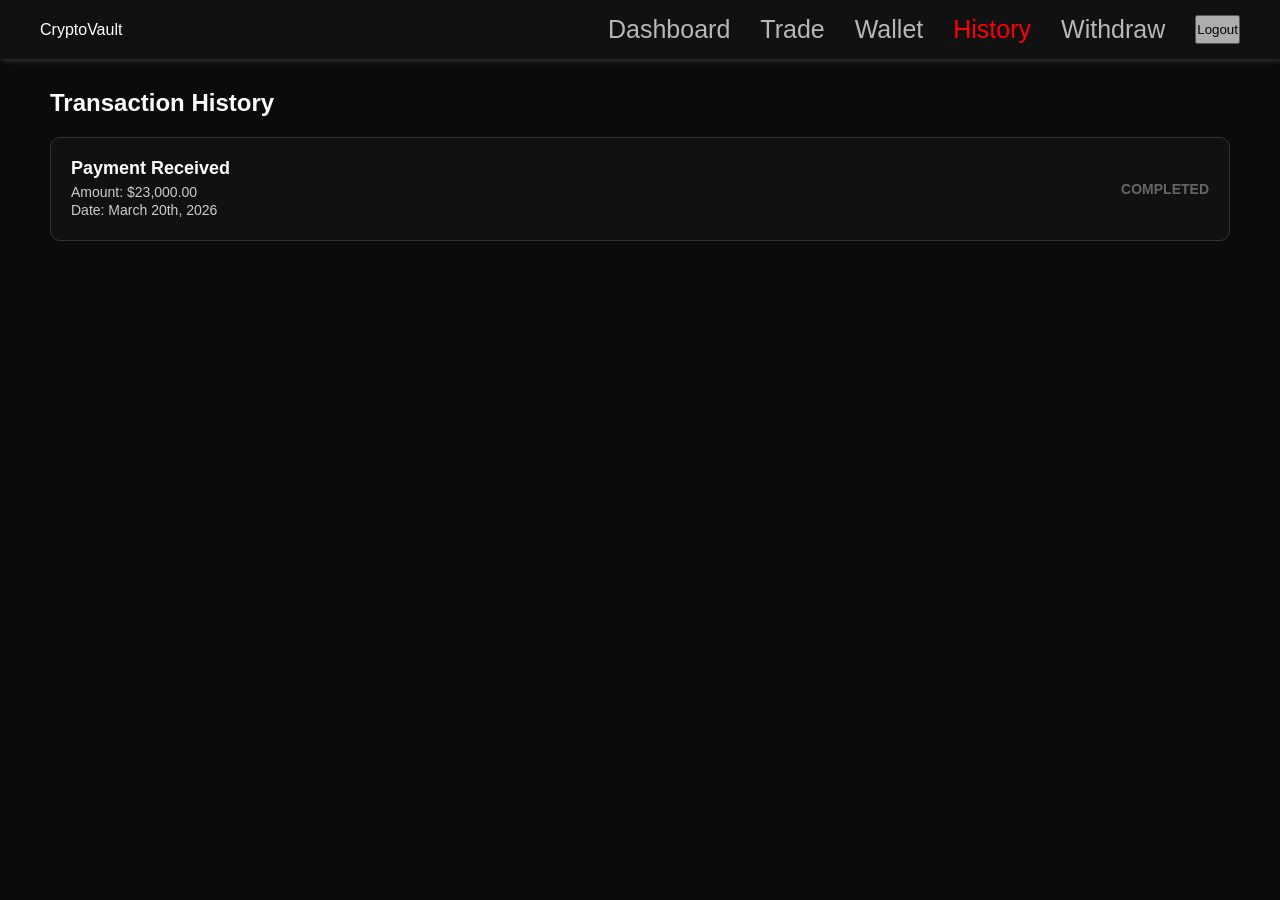
==== history.html @ 6b080a94 "Upload" ====
<!DOCTYPE html>
<html lang="en">
<head>
    <meta charset="UTF-8">
    <meta name="viewport" content="width=device-width, initial-scale=1.0">
    <title>Transaction History</title>
    <link rel="stylesheet" href="style.css">
</head>
<body class="dashboard-body">
    <!-- NAVBAR -->
    <nav class="navbar">
        <div class="logo">CryptoVault
        </div>
        <input type="checkbox" id="sidebar-active">
      <label id="overlay" for="sidebar-active"></label>
       <label for="sidebar-active" class="open-side-button">
        <svg xmlns="http://www.w3.org/2000/svg" height="24px" viewBox="0 -960 960 960" width="24px" fill="#1f1f1f"><path d="M120-240v-80h720v80H120Zm0-200v-80h720v80H120Zm0-200v-80h720v80H120Z"/></svg>
       </label>
       <div class="links-container">
        <label for="sidebar-active" class="close-side-button">
          <svg xmlns="http://www.w3.org/2000/svg" height="24px" viewBox="0 -960 960 960" width="24px" fill="#1f1f1f"><path d="m256-200-56-56 224-224-224-224 56-56 224 224 224-224 56 56-224 224 224 224-56 56-224-224-224 224Z"/></svg>
          </label>
          
        <ul>
          <li><a href="dashboard.html">Dashboard</a></li>
         <li><a href="trade.html">Trade</a></li>
          <li><a href="wallet.html">Wallet</a></li>
          <li class="active"><a href="#">History</a></li>
          <li><a href="withdraw.html">Withdraw</a></li>
        <li><button onclick="logout()">Logout</button></li>
    </nav>
    
    <!-- CONTENT -->
    <div class="container">
        <h2>Transaction History</h2>
        
          <div class="history-list">
            
            <div class="transaction-item completed">
                <div class="transaction-details">
                <h3>Payment Received</h3>
              <p>Amount: $23,000.00</p>
              <p>Date: March 20th, 2026</p>
                </div>
                <div class="transaction-status">
                    <span class="status completed">Completed</span>
                </div>
            </div>
        
        </div>
    </div>
<script src="chat.js"></script>
</body>
</html>
---- style.css ----
* {
  margin: 0;
  padding: 0;
  box-sizing: border-box;
  font-family: Arial, sans-serif;
}

/* ===== LOGIN PAGE ===== */
.auth-body {
  background: #0b0b0b;
  color: white;
  display: flex;
  justify-content: center;
  align-items: center;
  min-height: 100vh;
  padding: 20px;
}

.login-container {
  background: #111;
  padding: 30px;
  border-radius: 10px;
  width: 100%;
  max-width: 350px;
  text-align: center;
}

.login-container input {
  width: 100%;
  margin: 10px 0;
  padding: 12px;
  background: #1a1a1a;
  border: none;
  color: white;
  border-radius: 5px;
}

.login-container button {
  width: 100%;
  padding: 12px;
  background: red;
  border: none;
  color: white;
  cursor: pointer;
  border-radius: 5px;
}

/* ===== DASHBOARD ===== */
.dashboard-body {
  background: #0b0b0b;
  color: white;
  min-height: 100vh;
  display: flex;
  flex-direction: column;
}

/* NAVBAR */
.navbar {
  display: flex;
  justify-content: space-between;
  padding: 15px 20px;
  background: #111;
  align-items: center;
  flex-wrap: wrap;
  z-index: 1;
  box-shadow: #333 2px 2px 5px;
}

.navbar ul {
  display: flex;
  list-style: none;
  gap: 30px;
}

.navbar li {
  display: flex;
  cursor: pointer;
  opacity: 0.7;
  font-size: 25px;
}

.navbar li a {
  text-decoration: none;
  color: inherit; /*  This makes it follow the li */
}

.navbar .active {
  color: red;
  opacity: 1;
}

/* CONTAINER */
.container {
  padding: 20px;
}

#portfolio-title {
  color: #b3babd;
  font-weight: 600;
  margin-top: 5px;
}

/* CARDS */
.cards {
  display: grid;
  grid-template-columns: repeat(auto-fit, minmax(180px, 1fr));
  gap: 15px;
  margin: 20px 0;
}

.card {
  background: #111;
  padding: 15px;
  border-radius: 10px;
}

.card h3 {
  font-size: 18px;
}

.card.highlight {
  background: #2a0b0b;
  border: 1px solid red;
}

/* ===== MAIN GRID (RESPONSIVE FIX) ===== */
.main-grid {
  display: grid;
  grid-template-columns: 1fr;
  gap: 0px;
}

/* CHART */
.chart-box {
  background: #111;
  padding: 0%;
  border-radius: 10px;
  margin-bottom: 10px;
}

/* .fake-chart {
  height: 100px;
  border-radius: 10px;
  margin-top: 10px;
} */

.chat-img {
  width: 100%;
  height: 100px;
  object-fit: cover;
}

/* ACTIONS */
.side-actions {
  display: grid;
  grid-template-columns: 1fr;
  gap: 5px;
}

.side-actions .action {
  background: #8b4747;
  padding: 25px;
  text-align: center;
  border-radius: 10px;
}

/* TRADE */
.trade-box {
  background: #111;
  padding: 15px;
  border-radius: 10px;
}

.trade-box input,
.withdraw-form input {
  width: 100%;
  padding: 12px;
  margin: 10px 0;
  background: #1a1a1a;
  border: none;
  color: white;
  border-radius: 5px;
}

.withdraw-form {
  background: #111;
  padding: 20px;
  border-radius: 10px;
  border: 1px solid #333;
}

.withdraw-form button,
.buy-btn {
  width: 100%;
  padding: 12px;
  background: green;
  border: none;
  color: white;
  cursor: pointer;
  border-radius: 5px;
}

.withdraw-form button:disabled {
  background: #555;
  cursor: not-allowed;
}

.loading-indicator {
  display: none;
  padding: 12px;
  margin-top: 10px;
  background: #222;
  border: 1px solid #444;
  border-radius: 6px;
  color: #f1f1f1;
  font-size: 0.95rem;
}

.buy-btn {
  width: 100%;
  padding: 12px;
  background: green;
  border: none;
  color: white;
  cursor: pointer;
  border-radius: 5px;
}

/* for side bar */
.links-container {
  display: flex;
  align-items: center;
  gap: 20px;
}
svg {
  width: 20px;
  height: 20px;
  fill: white;
  cursor: pointer;
}

#sidebar-active {
  display: none;
}

.open-side-button,
.close-side-button {
  display: none;
}

/* No History Card */
.no-history-card {
  background: #111;
  padding: 40px;
  border-radius: 10px;
  text-align: center;
  margin: 20px 0;
  border: 1px solid #333;
}

.no-history-card .icon {
  margin-bottom: 20px;
}

.no-history-card h3 {
  color: #ccc;
  margin-bottom: 10px;
}

.no-history-card p {
  color: #666;
}
.close-side-button {
  display: none;
}

/* ===== TRANSACTION HISTORY ===== */
.history-list {
  display: flex;
  flex-direction: column;
  gap: 15px;
  margin-top: 20px;
}

.transaction-item {
  background: #111;
  padding: 20px;
  border-radius: 10px;
  border: 1px solid #333;
  display: flex;
  justify-content: space-between;
  align-items: center;
  transition: all 0.3s ease;
}

.transaction-item:hover {
  background: #1a1a1a;
  border-color: #555;
}

.transaction-details h3 {
  color: white;
  margin-bottom: 5px;
  font-size: 18px;
}

.transaction-details p {
  color: #ccc;
  margin: 2px 0;
  font-size: 14px;
}

.transaction-status {
  display: flex;
  align-items: center;
}

.status {
  font-weight: bold;
  font-size: 14px;
  text-transform: uppercase;
  color: #666666; /* Dark ash color */
}

.status.pending {
  /* Removed background and padding */
}

.status.completed {
  /* Removed background and padding */
}

/* Receive Page Styles */
.wallet-info {
  background: #111;
  padding: 20px;
  border-radius: 10px;
  margin: 20px 0;
}

.wallet-info h3 {
  margin-bottom: 10px;
  color: #ccc;
}

.address-container {
  display: flex;
  align-items: center;
  gap: 10px;
  background: #1a1a1a;
  padding: 10px;
  border-radius: 5px;
}

#wallet-address {
  flex: 1;
  word-break: break-all;
  color: white;
}

.copy-btn {
  background: red;
  color: white;
  border: none;
  padding: 8px 12px;
  border-radius: 5px;
  cursor: pointer;
}

.copy-btn:hover {
  background: #cc0000;
}

.qr-code {
  background: #111;
  padding: 20px;
  border-radius: 10px;
  text-align: center;
  margin: 20px 0;
}

.qr-code h3 {
  margin-bottom: 10px;
  color: #ccc;
}

.qr-placeholder {
  background: #1a1a1a;
  padding: 40px;
  border-radius: 5px;
  color: #666;
}

/* Navbar link styles */
.navbar a {
  color: white;
  text-decoration: none;
}

/*//monile screen */
@media (max-width: 550px) {
  .navbar ul {
    display: flex;
    flex-direction: column;
  }

  .links-container {
    flex-direction: column;
    align-items: flex-start;
    position: fixed;
    padding-left: 15px;
    padding-top: 10px;
    top: 0;
    right: -100%;
    z-index: -1px;
    width: 40%;
    height: 100%;
    box-shadow: -5px 0 5px rgba(0, 0, 0, 0.5);
    transition: 0.75s ease-out;
  }

  .links-container::before {
    content: "";
    position: absolute;
    inset: 0;
    background-color: #1a1a1a;
    filter: blur(12px);
    transform: scale(1.1);
    z-index: -1;
  }

  .open-side-button,
  .close-side-button {
    padding-right: none;
    padding-top: 10px;
    display: block;
    padding-right: 10px;
  }

  #sidebar-active:checked ~ .links-container {
    right: 0;
  }

  #sidebar-active:checked ~ #overlay {
    height: 100%;
    width: 100%;
    position: fixed;
    top: 0;
    left: 0;
    z-index: -9;
  }
}

/* ===== DESKTOP (≥ 1024px) ===== */
@media (min-width: 1024px) {
  .container {
    padding: 30px 50px;
  }

  .main-grid {
    grid-template-columns: 1fr 3fr 2fr;
  }
  .side-actions {
    grid-template-columns: 1fr;
  }

  .navbar {
    padding: 15px 40px;
  }
}

/* ===== TABLET (≥ 768px) ===== */
/* @media (min-width: 768px) {
  .main-grid {
    grid-template-columns: 2fr 1fr;
  }

  .side-actions {
    grid-template-columns: 1fr;
  }
} */

/* Tawk.to Widget Customization */
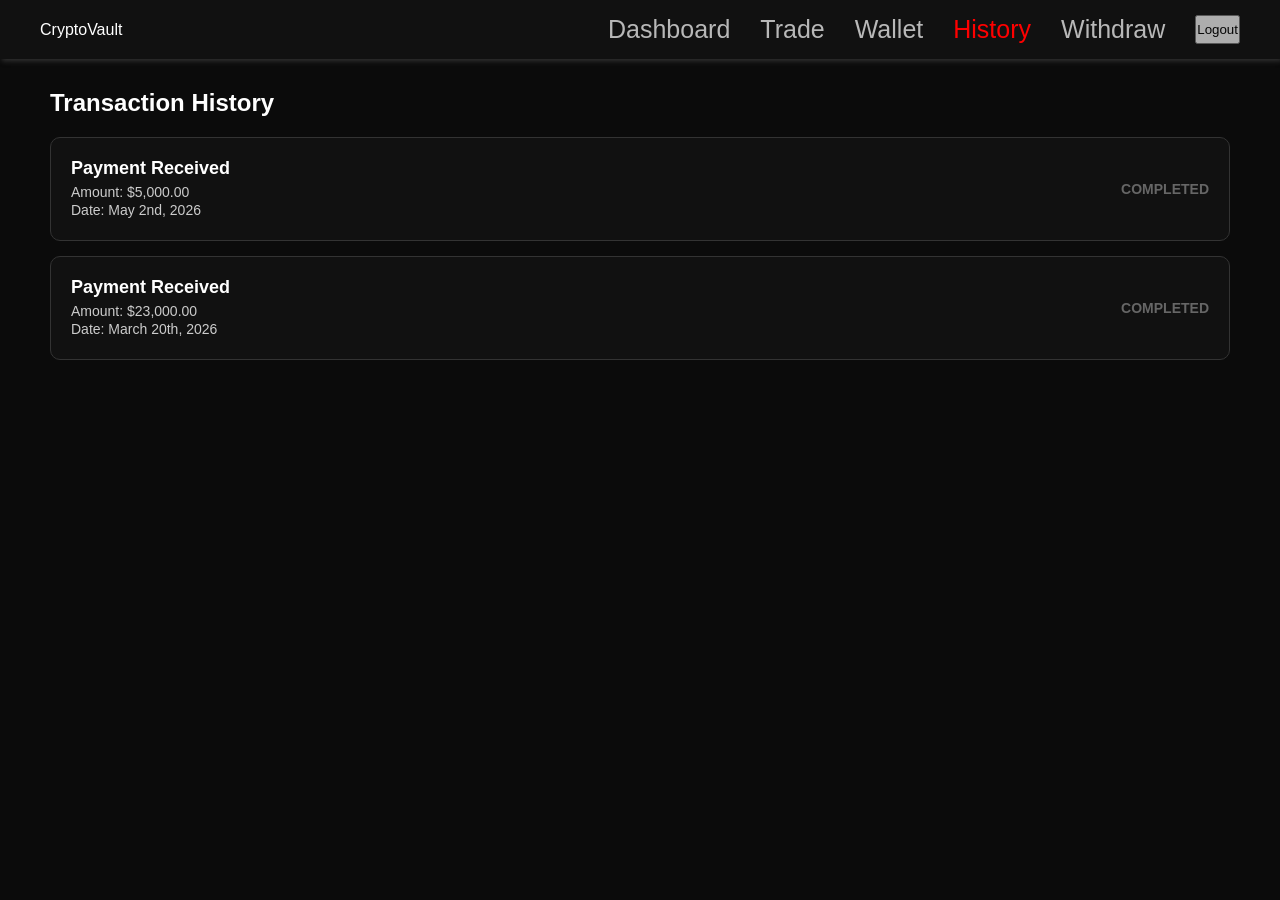
==== commit 0e56b08a: "five history" ====
--- a/history.html
+++ b/history.html
@@ -35,7 +35,16 @@
         <h2>Transaction History</h2>
         
           <div class="history-list">
-            
+            <div class="transaction-item completed">
+            <div class="transaction-details">
+              <h3>Payment Received</h3>
+              <p>Amount: $5,000.00</p>
+              <p>Date: May 2nd, 2026</p>
+           </div>
+            <div class="transaction-status">
+              <span class="status completed">Completed</span>
+            </div>
+          </div>
             <div class="transaction-item completed">
                 <div class="transaction-details">
                 <h3>Payment Received</h3>
